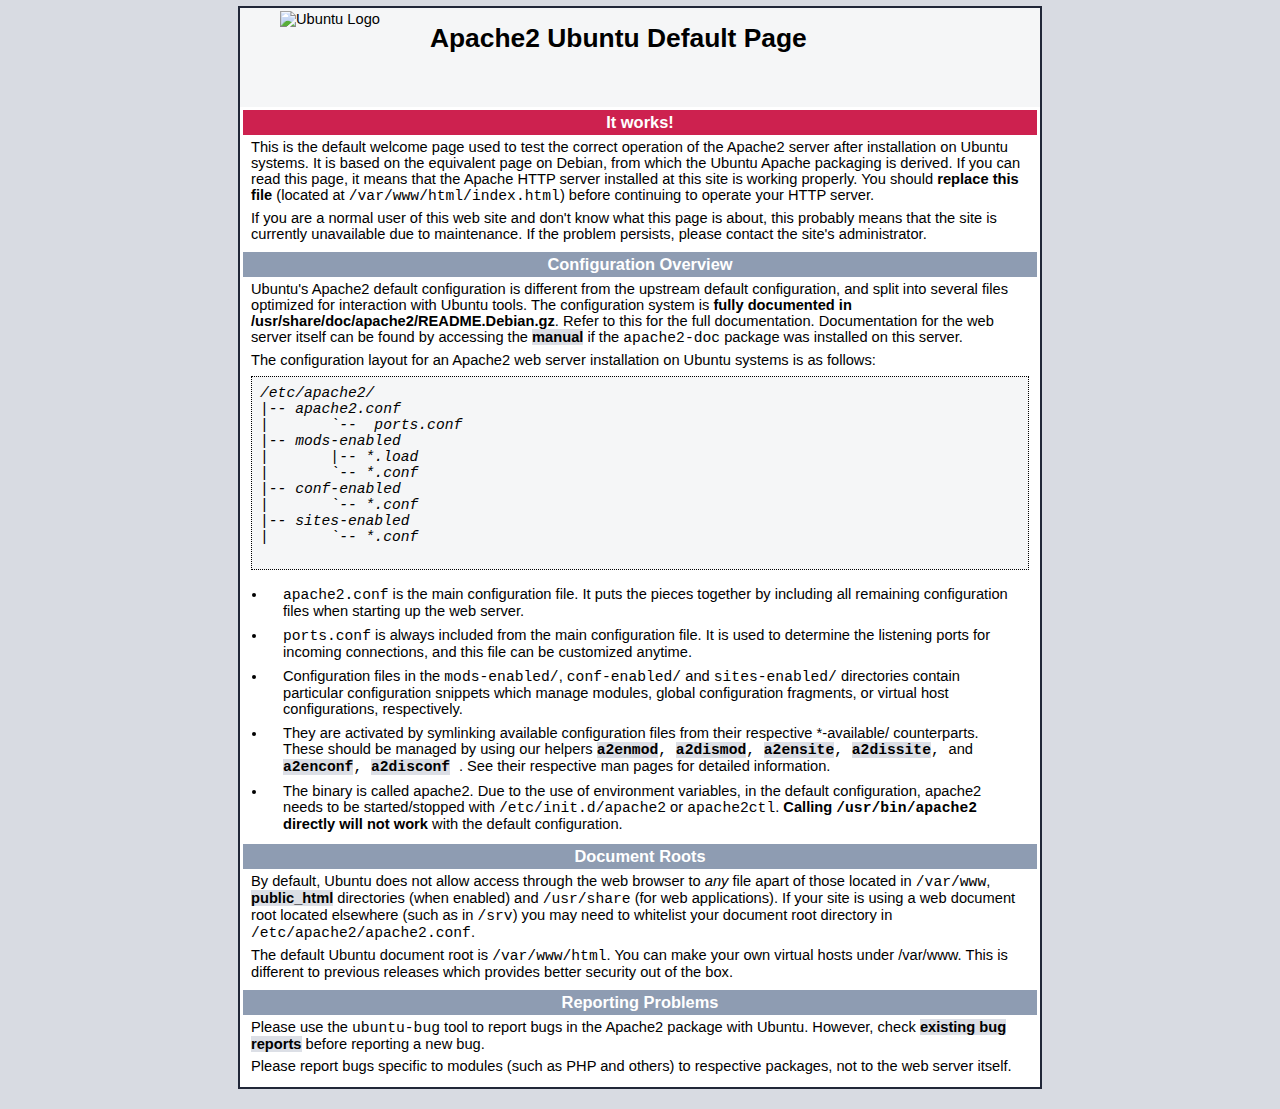
==== index.html @ 24c679a8 "Intial" ====
<!DOCTYPE html PUBLIC "-//W3C//DTD XHTML 1.0 Transitional//EN" "http://www.w3.org/TR/xhtml1/DTD/xhtml1-transitional.dtd">
<html xmlns="http://www.w3.org/1999/xhtml">
  <!--
    Modified from the Debian original for Ubuntu
    Last updated: 2014-03-19
    See: https://launchpad.net/bugs/1288690
  -->
  <head>
    <meta http-equiv="Content-Type" content="text/html; charset=UTF-8" />
    <title>Apache2 Ubuntu Default Page: It works</title>
    <style type="text/css" media="screen">
  * {
    margin: 0px 0px 0px 0px;
    padding: 0px 0px 0px 0px;
  }

  body, html {
    padding: 3px 3px 3px 3px;

    background-color: #D8DBE2;

    font-family: Verdana, sans-serif;
    font-size: 11pt;
    text-align: center;
  }

  div.main_page {
    position: relative;
    display: table;

    width: 800px;

    margin-bottom: 3px;
    margin-left: auto;
    margin-right: auto;
    padding: 0px 0px 0px 0px;

    border-width: 2px;
    border-color: #212738;
    border-style: solid;

    background-color: #FFFFFF;

    text-align: center;
  }

  div.page_header {
    height: 99px;
    width: 100%;

    background-color: #F5F6F7;
  }

  div.page_header span {
    margin: 15px 0px 0px 50px;

    font-size: 180%;
    font-weight: bold;
  }

  div.page_header img {
    margin: 3px 0px 0px 40px;

    border: 0px 0px 0px;
  }

  div.table_of_contents {
    clear: left;

    min-width: 200px;

    margin: 3px 3px 3px 3px;

    background-color: #FFFFFF;

    text-align: left;
  }

  div.table_of_contents_item {
    clear: left;

    width: 100%;

    margin: 4px 0px 0px 0px;

    background-color: #FFFFFF;

    color: #000000;
    text-align: left;
  }

  div.table_of_contents_item a {
    margin: 6px 0px 0px 6px;
  }

  div.content_section {
    margin: 3px 3px 3px 3px;

    background-color: #FFFFFF;

    text-align: left;
  }

  div.content_section_text {
    padding: 4px 8px 4px 8px;

    color: #000000;
    font-size: 100%;
  }

  div.content_section_text pre {
    margin: 8px 0px 8px 0px;
    padding: 8px 8px 8px 8px;

    border-width: 1px;
    border-style: dotted;
    border-color: #000000;

    background-color: #F5F6F7;

    font-style: italic;
  }

  div.content_section_text p {
    margin-bottom: 6px;
  }

  div.content_section_text ul, div.content_section_text li {
    padding: 4px 8px 4px 16px;
  }

  div.section_header {
    padding: 3px 6px 3px 6px;

    background-color: #8E9CB2;

    color: #FFFFFF;
    font-weight: bold;
    font-size: 112%;
    text-align: center;
  }

  div.section_header_red {
    background-color: #CD214F;
  }

  div.section_header_grey {
    background-color: #9F9386;
  }

  .floating_element {
    position: relative;
    float: left;
  }

  div.table_of_contents_item a,
  div.content_section_text a {
    text-decoration: none;
    font-weight: bold;
  }

  div.table_of_contents_item a:link,
  div.table_of_contents_item a:visited,
  div.table_of_contents_item a:active {
    color: #000000;
  }

  div.table_of_contents_item a:hover {
    background-color: #000000;

    color: #FFFFFF;
  }

  div.content_section_text a:link,
  div.content_section_text a:visited,
   div.content_section_text a:active {
    background-color: #DCDFE6;

    color: #000000;
  }

  div.content_section_text a:hover {
    background-color: #000000;

    color: #DCDFE6;
  }

  div.validator {
  }
    </style>
  </head>
  <body>
    <div class="main_page">
      <div class="page_header floating_element">
        <img src="/icons/ubuntu-logo.png" alt="Ubuntu Logo" class="floating_element"/>
        <span class="floating_element">
          Apache2 Ubuntu Default Page
        </span>
      </div>
<!--      <div class="table_of_contents floating_element">
        <div class="section_header section_header_grey">
          TABLE OF CONTENTS
        </div>
        <div class="table_of_contents_item floating_element">
          <a href="#about">About</a>
        </div>
        <div class="table_of_contents_item floating_element">
          <a href="#changes">Changes</a>
        </div>
        <div class="table_of_contents_item floating_element">
          <a href="#scope">Scope</a>
        </div>
        <div class="table_of_contents_item floating_element">
          <a href="#files">Config files</a>
        </div>
      </div>
-->
      <div class="content_section floating_element">


        <div class="section_header section_header_red">
          <div id="about"></div>
          It works!
        </div>
        <div class="content_section_text">
          <p>
                This is the default welcome page used to test the correct 
                operation of the Apache2 server after installation on Ubuntu systems.
                It is based on the equivalent page on Debian, from which the Ubuntu Apache
                packaging is derived.
                If you can read this page, it means that the Apache HTTP server installed at
                this site is working properly. You should <b>replace this file</b> (located at
                <tt>/var/www/html/index.html</tt>) before continuing to operate your HTTP server.
          </p>


          <p>
                If you are a normal user of this web site and don't know what this page is
                about, this probably means that the site is currently unavailable due to
                maintenance.
                If the problem persists, please contact the site's administrator.
          </p>

        </div>
        <div class="section_header">
          <div id="changes"></div>
                Configuration Overview
        </div>
        <div class="content_section_text">
          <p>
                Ubuntu's Apache2 default configuration is different from the
                upstream default configuration, and split into several files optimized for
                interaction with Ubuntu tools. The configuration system is
                <b>fully documented in
                /usr/share/doc/apache2/README.Debian.gz</b>. Refer to this for the full
                documentation. Documentation for the web server itself can be
                found by accessing the <a href="/manual">manual</a> if the <tt>apache2-doc</tt>
                package was installed on this server.

          </p>
          <p>
                The configuration layout for an Apache2 web server installation on Ubuntu systems is as follows:
          </p>
          <pre>
/etc/apache2/
|-- apache2.conf
|       `--  ports.conf
|-- mods-enabled
|       |-- *.load
|       `-- *.conf
|-- conf-enabled
|       `-- *.conf
|-- sites-enabled
|       `-- *.conf
          </pre>
          <ul>
                        <li>
                           <tt>apache2.conf</tt> is the main configuration
                           file. It puts the pieces together by including all remaining configuration
                           files when starting up the web server.
                        </li>

                        <li>
                           <tt>ports.conf</tt> is always included from the
                           main configuration file. It is used to determine the listening ports for
                           incoming connections, and this file can be customized anytime.
                        </li>

                        <li>
                           Configuration files in the <tt>mods-enabled/</tt>,
                           <tt>conf-enabled/</tt> and <tt>sites-enabled/</tt> directories contain
                           particular configuration snippets which manage modules, global configuration
                           fragments, or virtual host configurations, respectively.
                        </li>

                        <li>
                           They are activated by symlinking available
                           configuration files from their respective
                           *-available/ counterparts. These should be managed
                           by using our helpers
                           <tt>
                                <a href="http://manpages.debian.org/cgi-bin/man.cgi?query=a2enmod">a2enmod</a>,
                                <a href="http://manpages.debian.org/cgi-bin/man.cgi?query=a2dismod">a2dismod</a>,
                           </tt>
                           <tt>
                                <a href="http://manpages.debian.org/cgi-bin/man.cgi?query=a2ensite">a2ensite</a>,
                                <a href="http://manpages.debian.org/cgi-bin/man.cgi?query=a2dissite">a2dissite</a>,
                            </tt>
                                and
                           <tt>
                                <a href="http://manpages.debian.org/cgi-bin/man.cgi?query=a2enconf">a2enconf</a>,
                                <a href="http://manpages.debian.org/cgi-bin/man.cgi?query=a2disconf">a2disconf</a>
                           </tt>. See their respective man pages for detailed information.
                        </li>

                        <li>
                           The binary is called apache2. Due to the use of
                           environment variables, in the default configuration, apache2 needs to be
                           started/stopped with <tt>/etc/init.d/apache2</tt> or <tt>apache2ctl</tt>.
                           <b>Calling <tt>/usr/bin/apache2</tt> directly will not work</b> with the
                           default configuration.
                        </li>
          </ul>
        </div>

        <div class="section_header">
            <div id="docroot"></div>
                Document Roots
        </div>

        <div class="content_section_text">
            <p>
                By default, Ubuntu does not allow access through the web browser to
                <em>any</em> file apart of those located in <tt>/var/www</tt>,
                <a href="http://httpd.apache.org/docs/2.4/mod/mod_userdir.html">public_html</a>
                directories (when enabled) and <tt>/usr/share</tt> (for web
                applications). If your site is using a web document root
                located elsewhere (such as in <tt>/srv</tt>) you may need to whitelist your
                document root directory in <tt>/etc/apache2/apache2.conf</tt>.
            </p>
            <p>
                The default Ubuntu document root is <tt>/var/www/html</tt>. You
                can make your own virtual hosts under /var/www. This is different
                to previous releases which provides better security out of the box.
            </p>
        </div>

        <div class="section_header">
          <div id="bugs"></div>
                Reporting Problems
        </div>
        <div class="content_section_text">
          <p>
                Please use the <tt>ubuntu-bug</tt> tool to report bugs in the
                Apache2 package with Ubuntu. However, check <a
                href="https://bugs.launchpad.net/ubuntu/+source/apache2">existing
                bug reports</a> before reporting a new bug.
          </p>
          <p>
                Please report bugs specific to modules (such as PHP and others)
                to respective packages, not to the web server itself.
          </p>
        </div>




      </div>
    </div>
    <div class="validator">
    </div>
  </body>
</html>
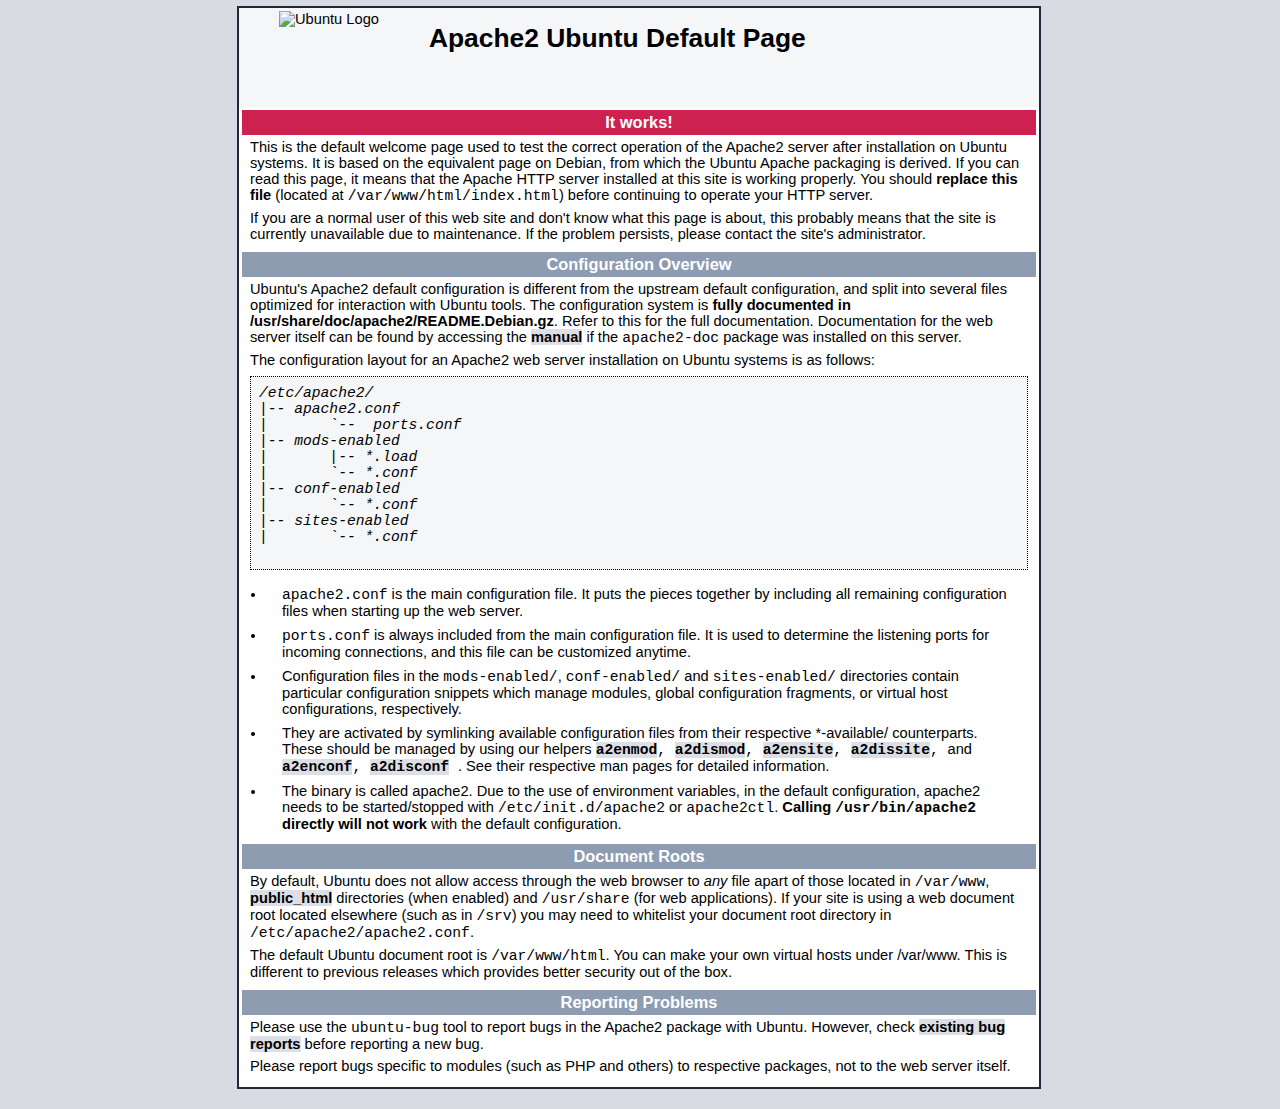
==== commit a5520308: "Updated" ====
--- a/index.html
+++ b/index.html
@@ -16,7 +16,7 @@
   }
 
   body, html {
-    padding: 3px 3px 3px 3px;
+    padding: 3px 4px 3px 3px;
 
     background-color: #D8DBE2;
 
